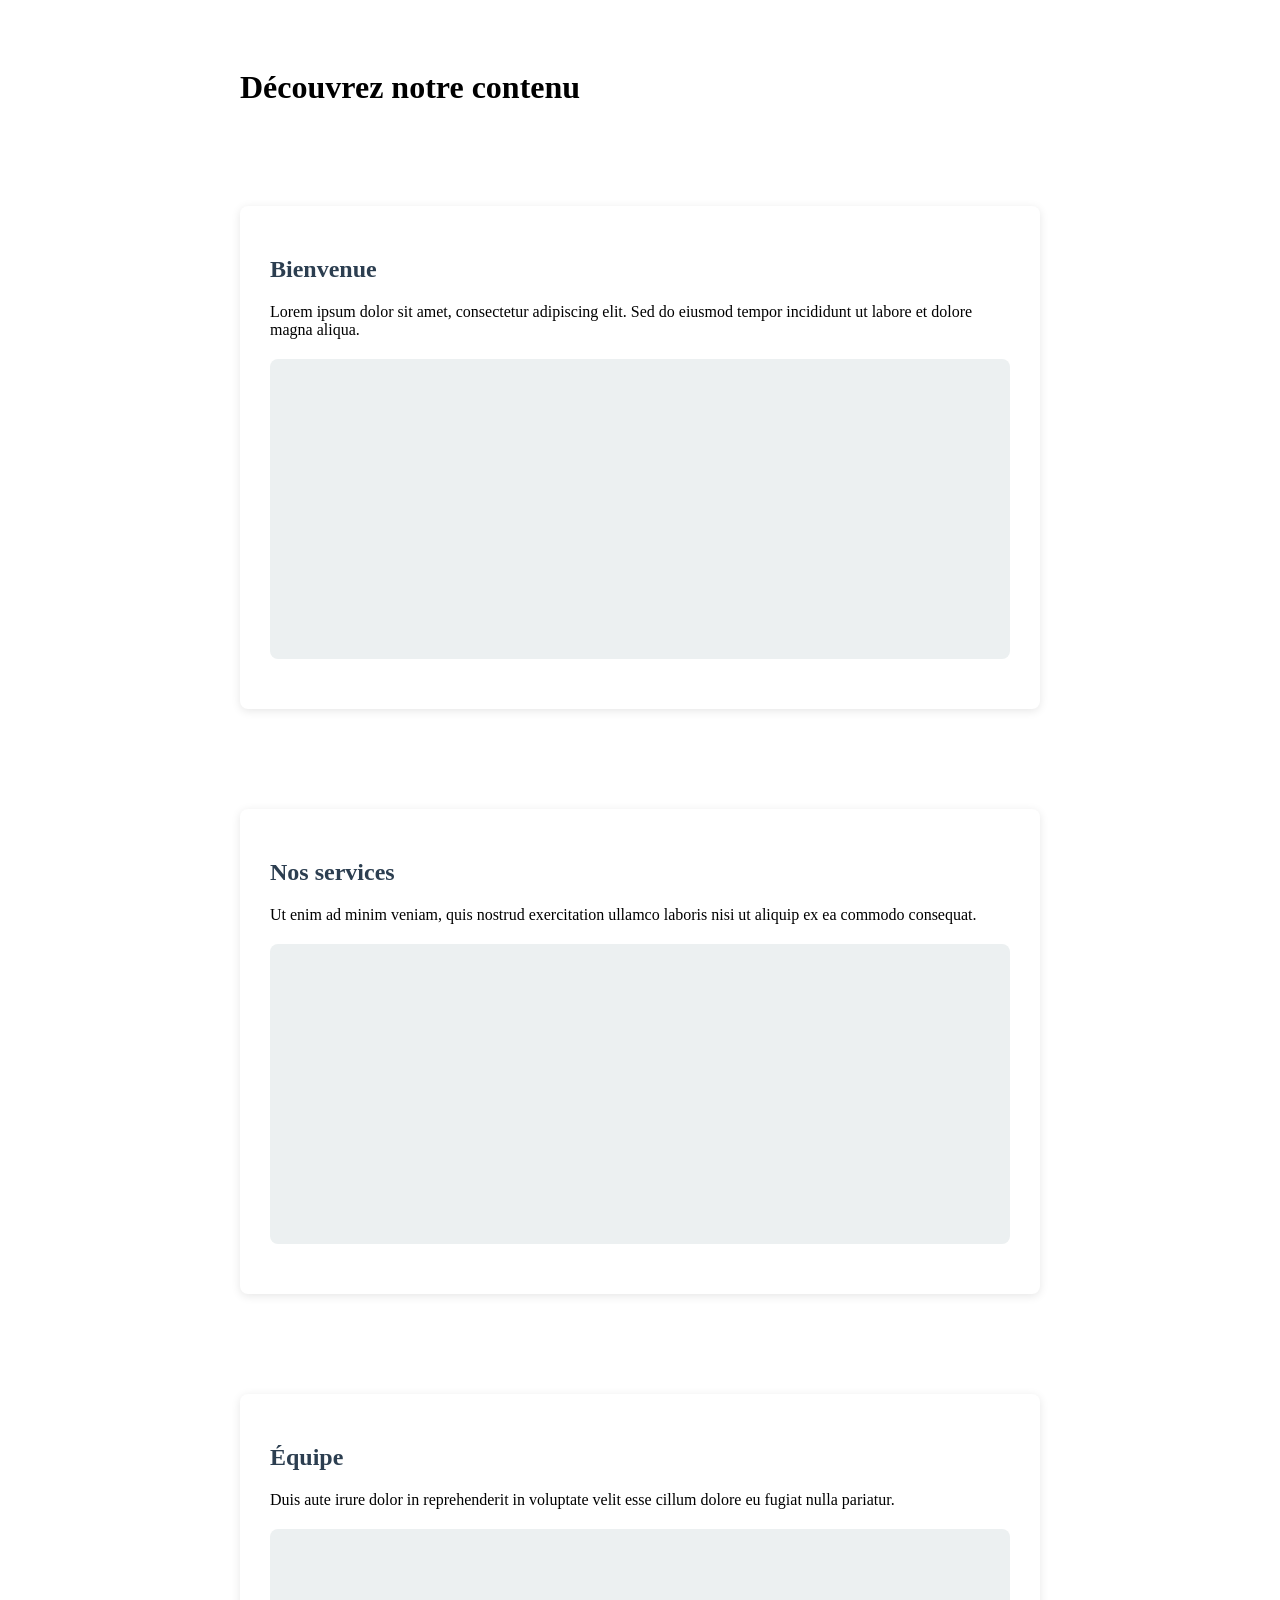
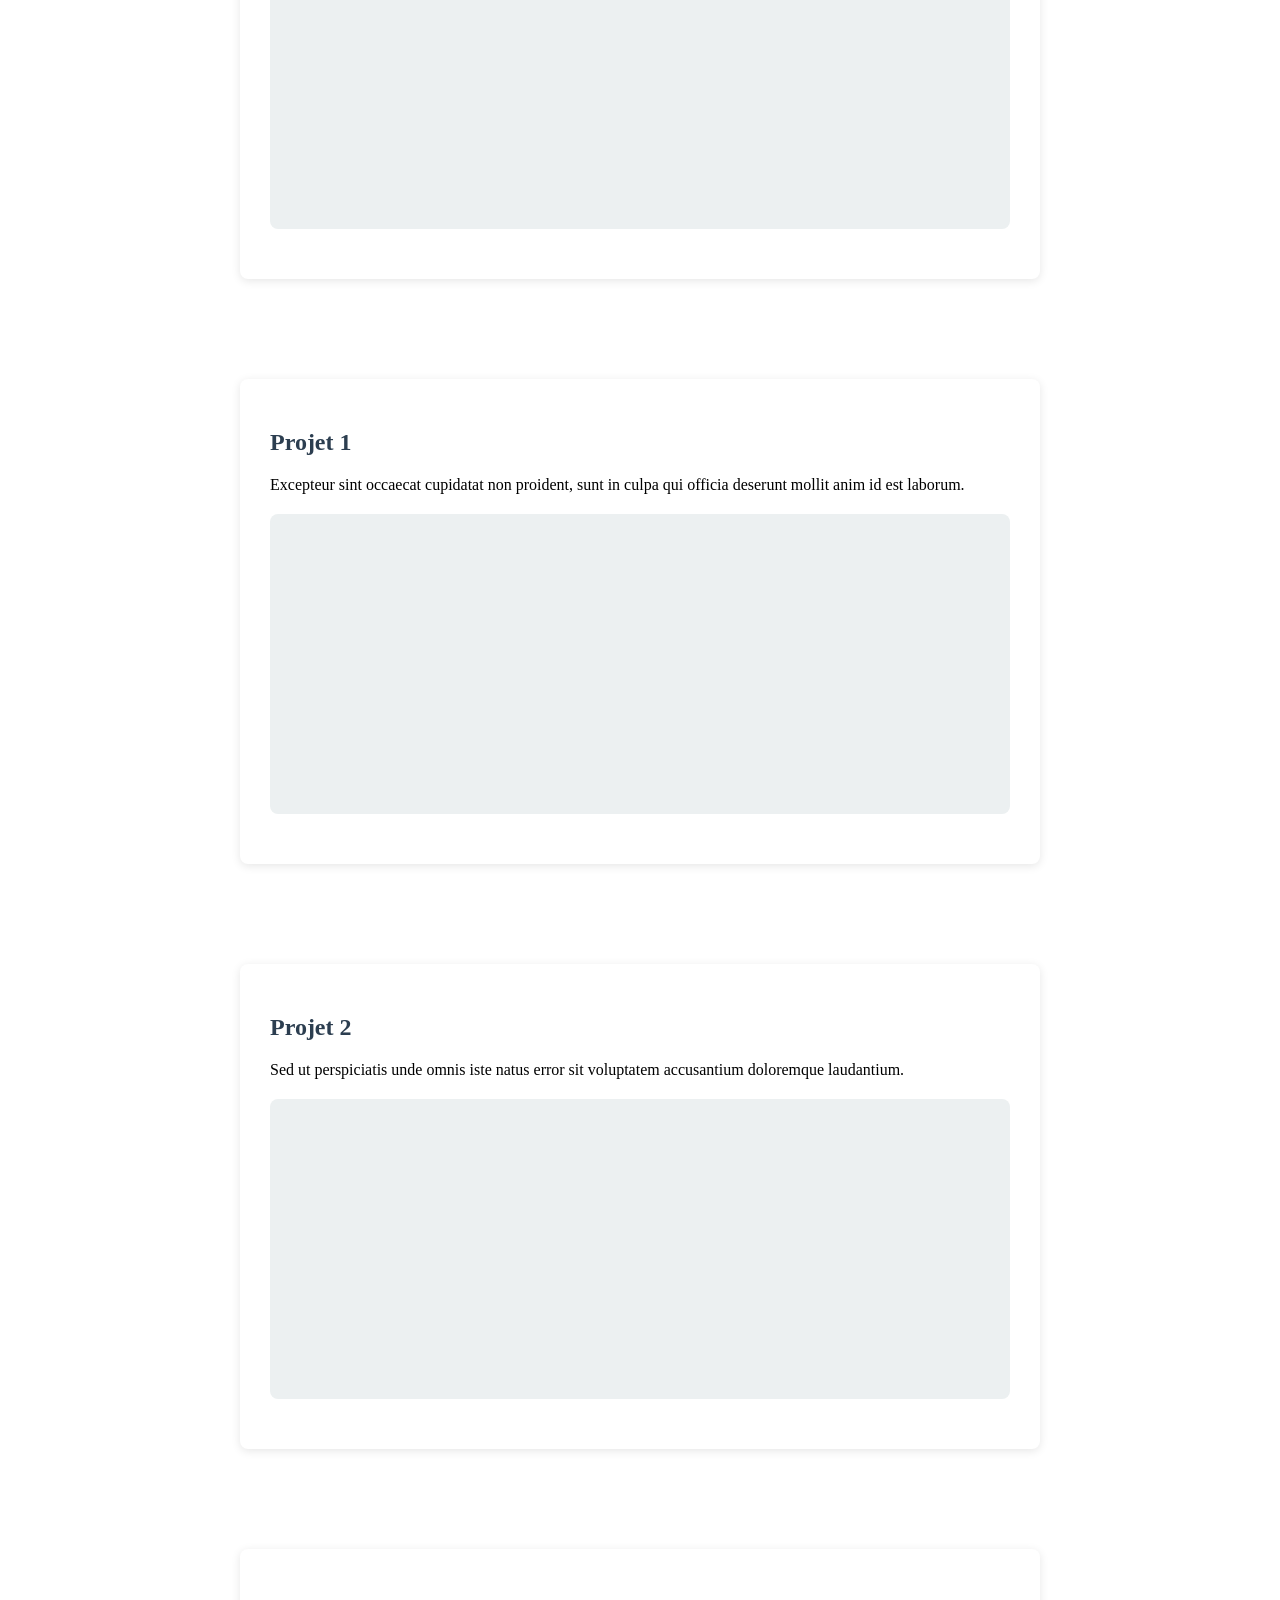
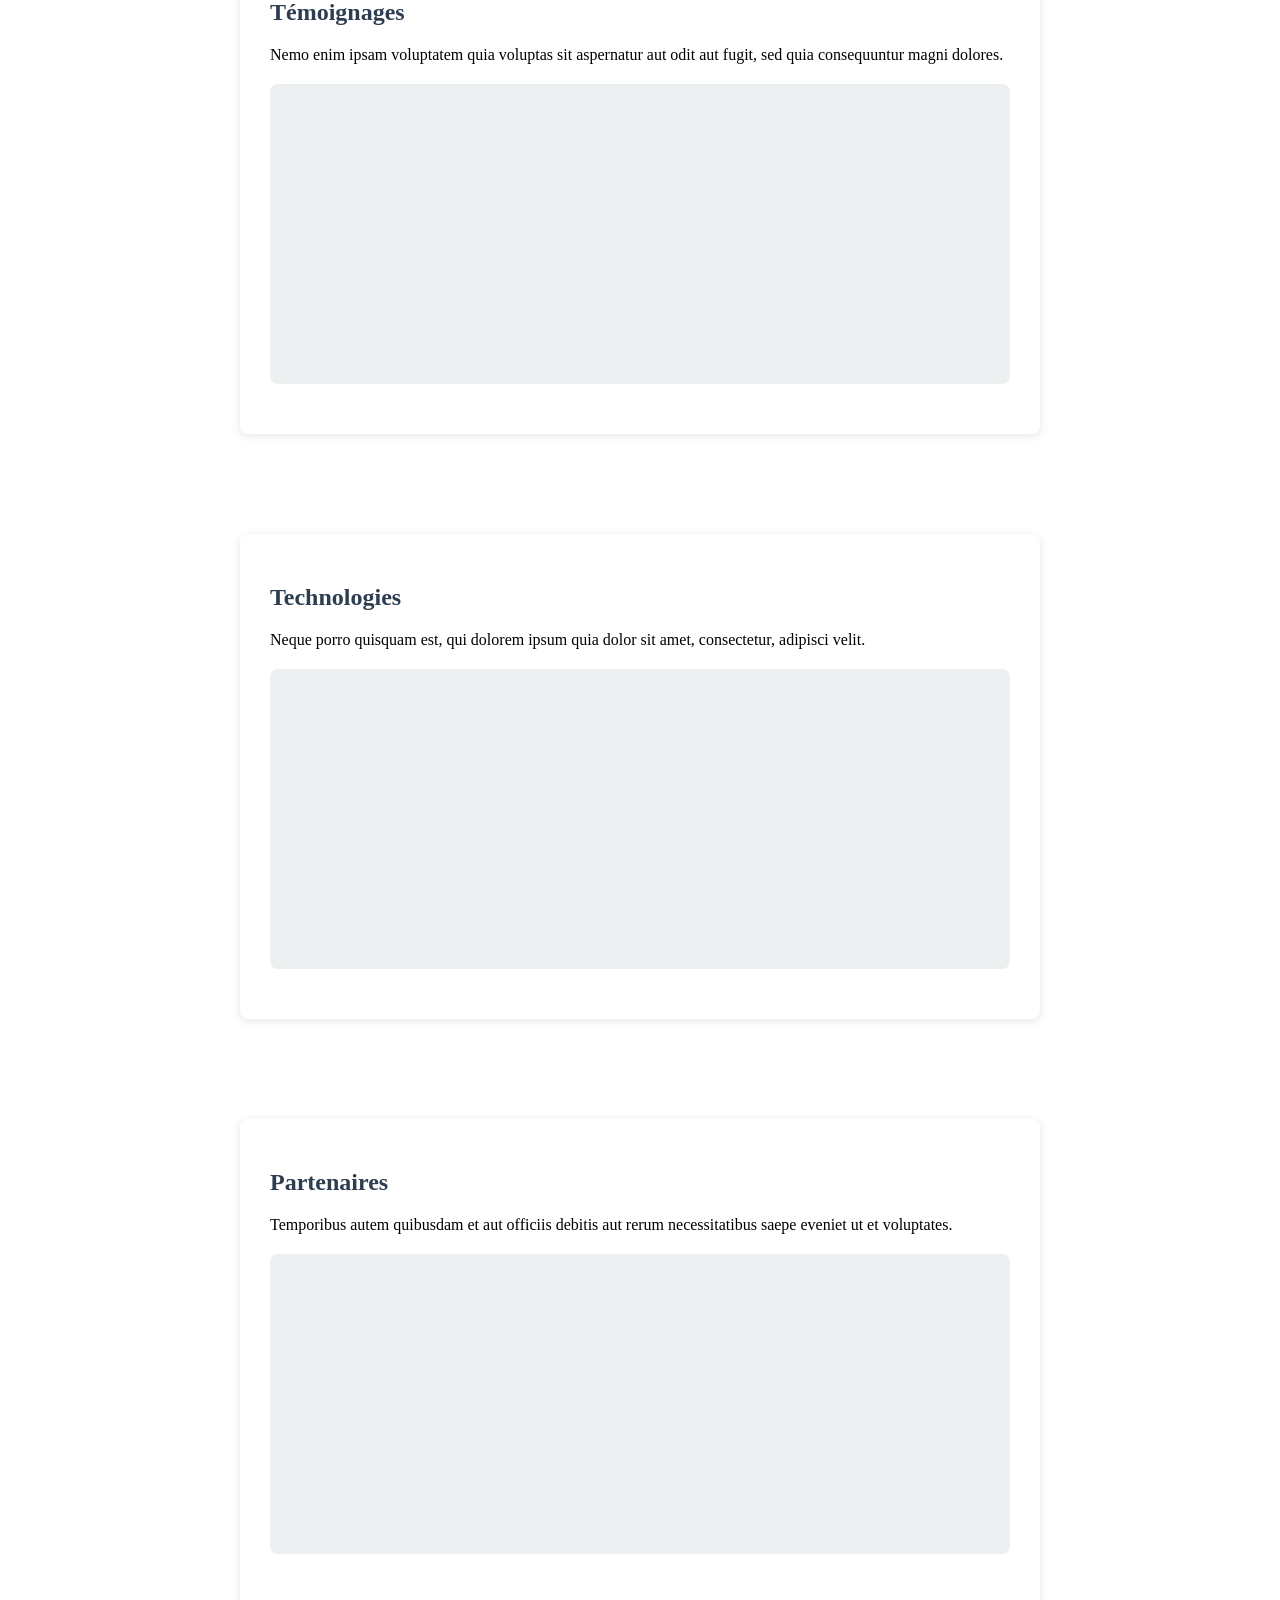
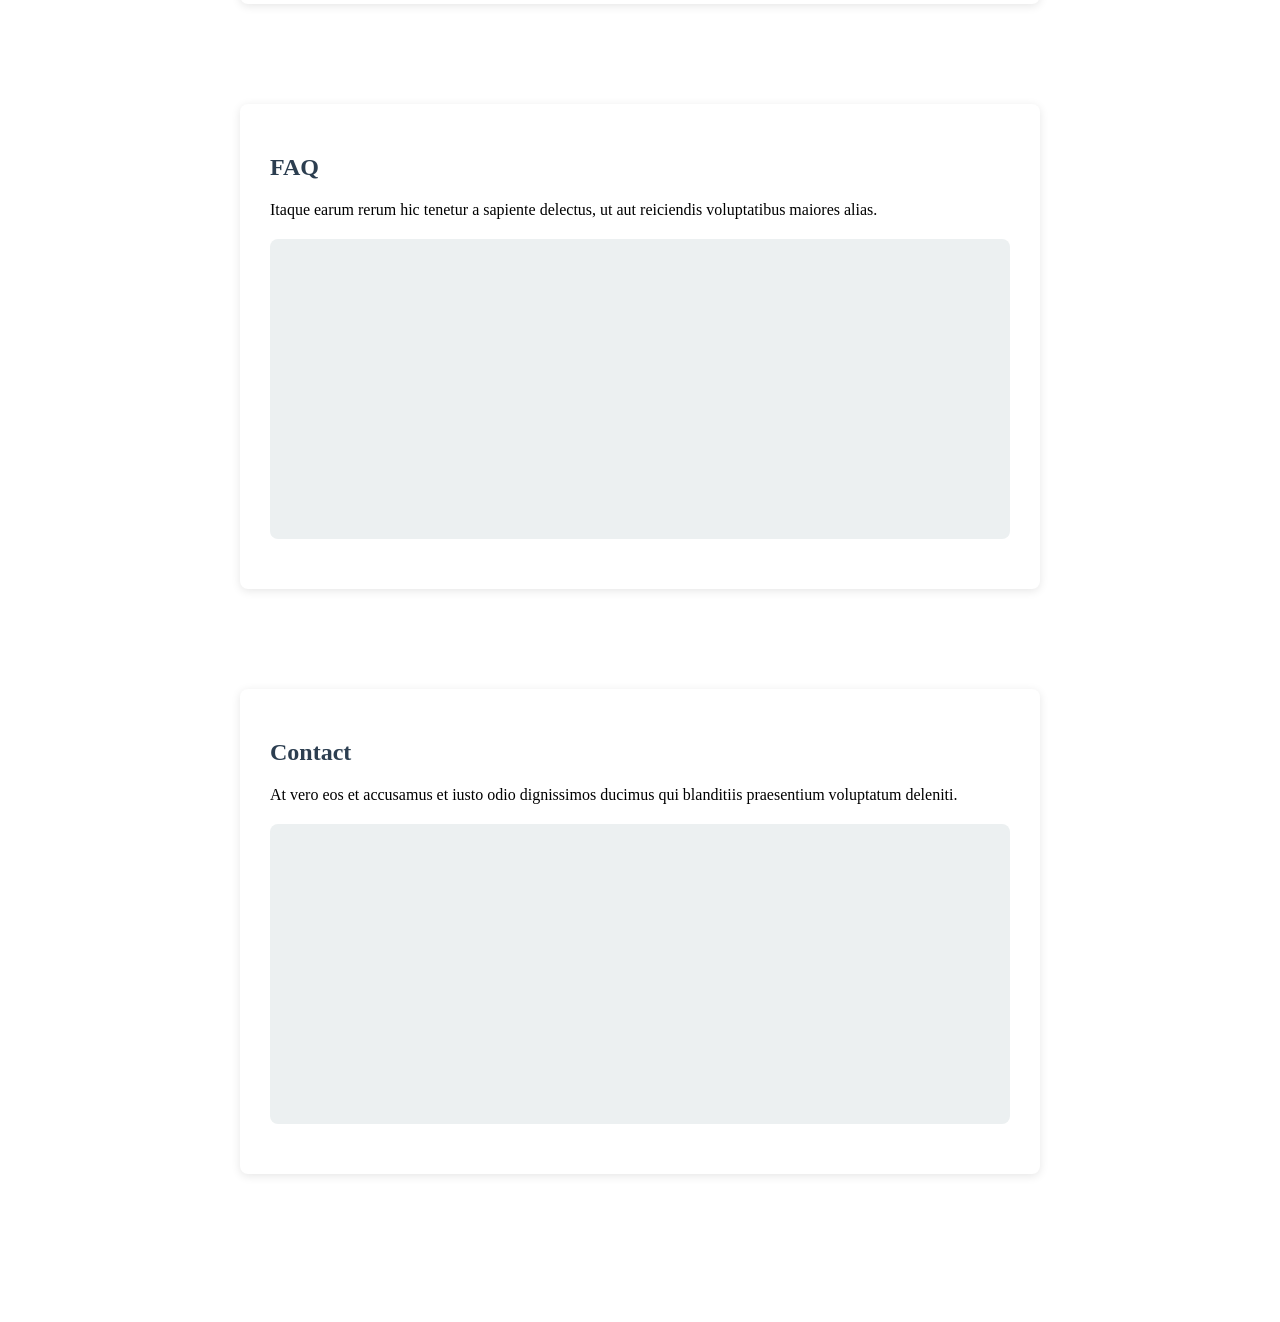
==== tp3/Exercice 13/index.html @ c3903c37 "aaa" ====
<!DOCTYPE html>
<html>
<head>
    <title>Lazyload et Scroll</title>
    <style>
        /* CSS existant */
        .apparition {
            transition: opacity 1s;
            margin: 100px 0;
            padding: 30px;
            background: #fff;
            box-shadow: 0 2px 10px rgba(0,0,0,0.1);
            border-radius: 8px;
        }

        .apparition.invisible {
            opacity: 0;
            transition: opacity 0s;
        }

        .content {
            max-width: 800px;
            margin: 0 auto;
            padding: 40px 20px;
        }

        h2 {
            color: #2c3e50;
            margin-bottom: 20px;
        }

        .placeholder-image {
            width: 100%;
            height: 300px;
            background-color: #ecf0f1;
            border-radius: 8px;
            margin: 20px 0;
        }
    </style>
</head>
<body>
    <div class="content">
        <h1>Découvrez notre contenu</h1>
        
        <!-- Section 1 -->
        <div class="apparition">
            <h2>Bienvenue</h2>
            <p>Lorem ipsum dolor sit amet, consectetur adipiscing elit. Sed do eiusmod tempor incididunt ut labore et dolore magna aliqua.</p>
            <div class="placeholder-image"></div>
        </div>

        <!-- Section 2 -->
        <div class="apparition">
            <h2>Nos services</h2>
            <p>Ut enim ad minim veniam, quis nostrud exercitation ullamco laboris nisi ut aliquip ex ea commodo consequat.</p>
            <div class="placeholder-image"></div>
        </div>

        <!-- Section 3 -->
        <div class="apparition">
            <h2>Équipe</h2>
            <p>Duis aute irure dolor in reprehenderit in voluptate velit esse cillum dolore eu fugiat nulla pariatur.</p>
            <div class="placeholder-image"></div>
        </div>

        <!-- 7 sections supplémentaires -->
        <div class="apparition">
            <h2>Projet 1</h2>
            <p>Excepteur sint occaecat cupidatat non proident, sunt in culpa qui officia deserunt mollit anim id est laborum.</p>
            <div class="placeholder-image"></div>
        </div>

        <div class="apparition">
            <h2>Projet 2</h2>
            <p>Sed ut perspiciatis unde omnis iste natus error sit voluptatem accusantium doloremque laudantium.</p>
            <div class="placeholder-image"></div>
        </div>

        <div class="apparition">
            <h2>Témoignages</h2>
            <p>Nemo enim ipsam voluptatem quia voluptas sit aspernatur aut odit aut fugit, sed quia consequuntur magni dolores.</p>
            <div class="placeholder-image"></div>
        </div>

        <div class="apparition">
            <h2>Technologies</h2>
            <p>Neque porro quisquam est, qui dolorem ipsum quia dolor sit amet, consectetur, adipisci velit.</p>
            <div class="placeholder-image"></div>
        </div>

        <div class="apparition">
            <h2>Partenaires</h2>
            <p>Temporibus autem quibusdam et aut officiis debitis aut rerum necessitatibus saepe eveniet ut et voluptates.</p>
            <div class="placeholder-image"></div>
        </div>

        <div class="apparition">
            <h2>FAQ</h2>
            <p>Itaque earum rerum hic tenetur a sapiente delectus, ut aut reiciendis voluptatibus maiores alias.</p>
            <div class="placeholder-image"></div>
        </div>

        <div class="apparition">
            <h2>Contact</h2>
            <p>At vero eos et accusamus et iusto odio dignissimos ducimus qui blanditiis praesentium voluptatum deleniti.</p>
            <div class="placeholder-image"></div>
        </div>
    </div>

    <script src="https://code.jquery.com/jquery-3.6.0.min.js"></script>
    <script>
        // jQuery reste identique
        $(document).ready(function() {
            $('.apparition').addClass('invisible');
            
            function checkVisibility() {
                var windowHeight = $(window).height();
                var scrollTop = $(window).scrollTop();
                
                $('.invisible').each(function() {
                    var element = $(this);
                    var elementTop = element.offset().top;
                    var elementHeight = element.outerHeight();
                    var triggerPoint = scrollTop + windowHeight - elementHeight / 2;
                    
                    if (elementTop <= triggerPoint) {
                        element.removeClass('invisible');
                    }
                });
            }
            
            $(window).scroll(checkVisibility);
            checkVisibility();
        });
    </script>
</body>
</html>
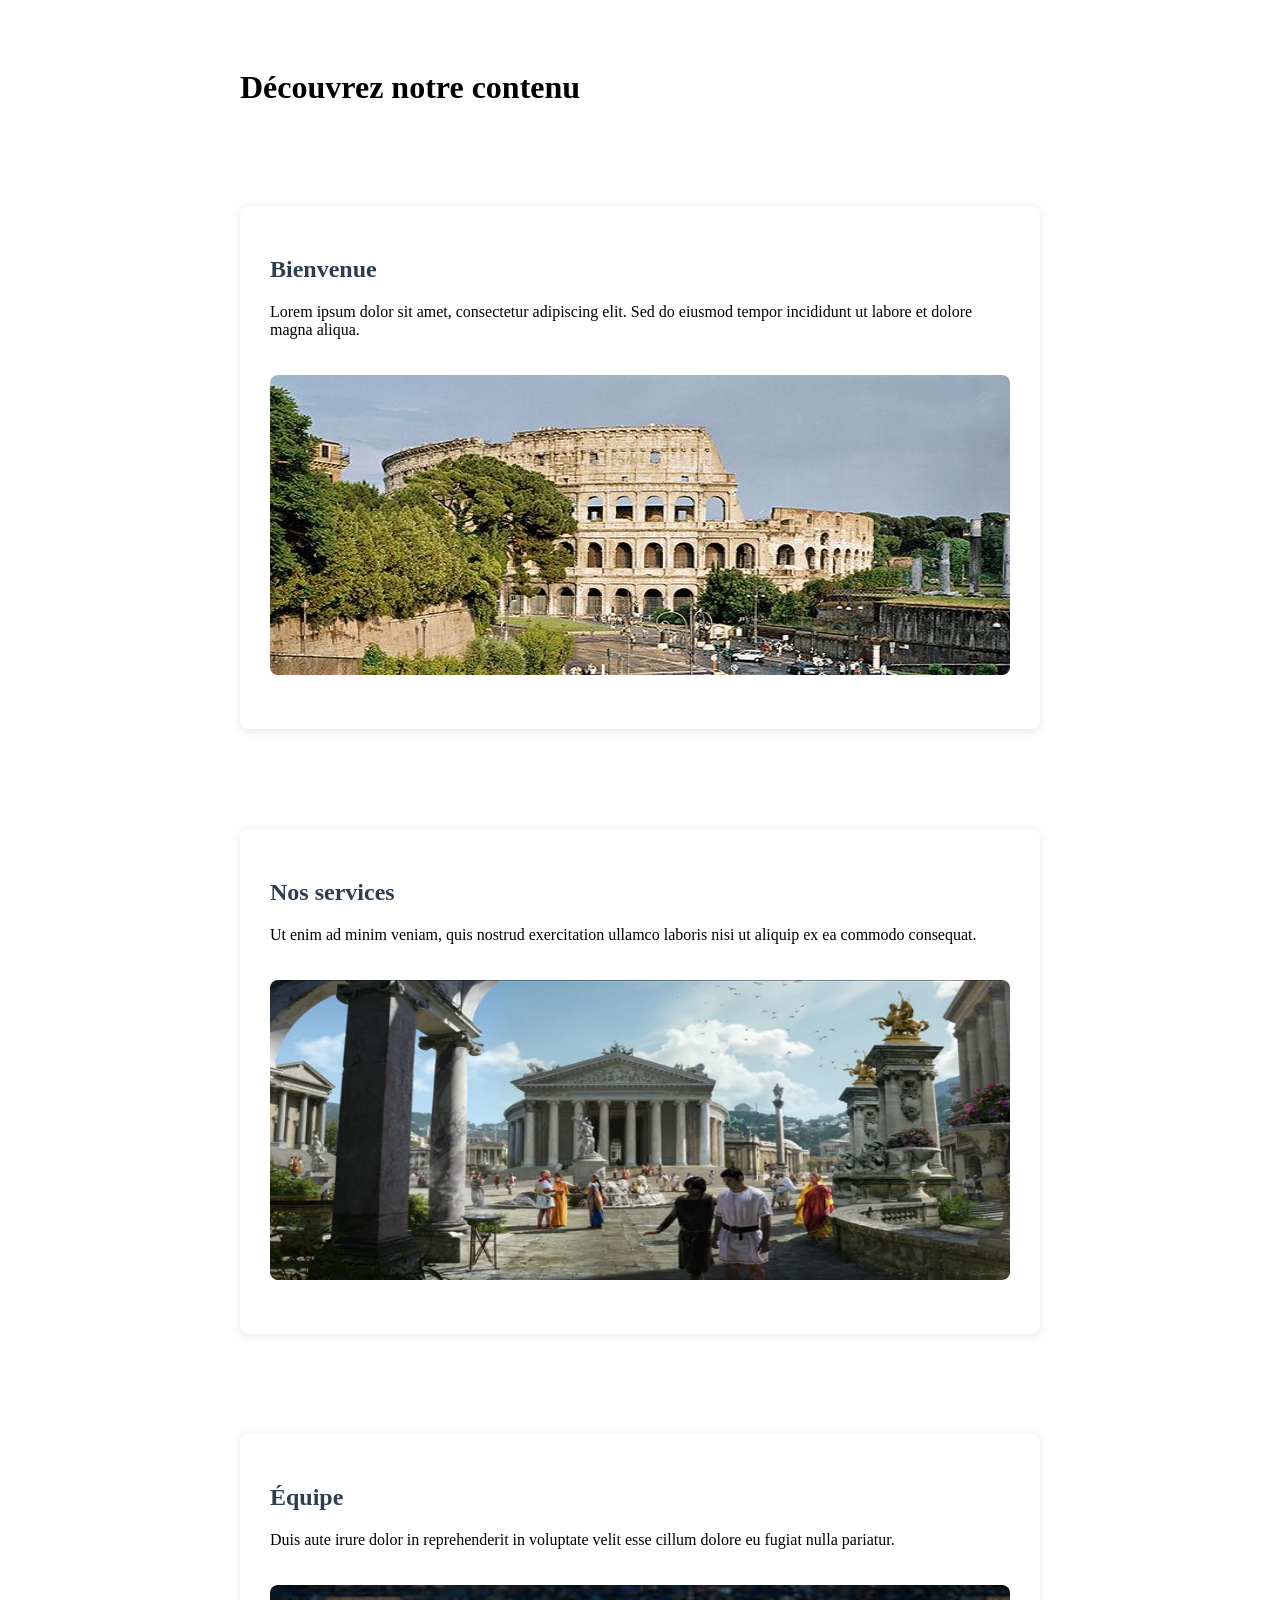
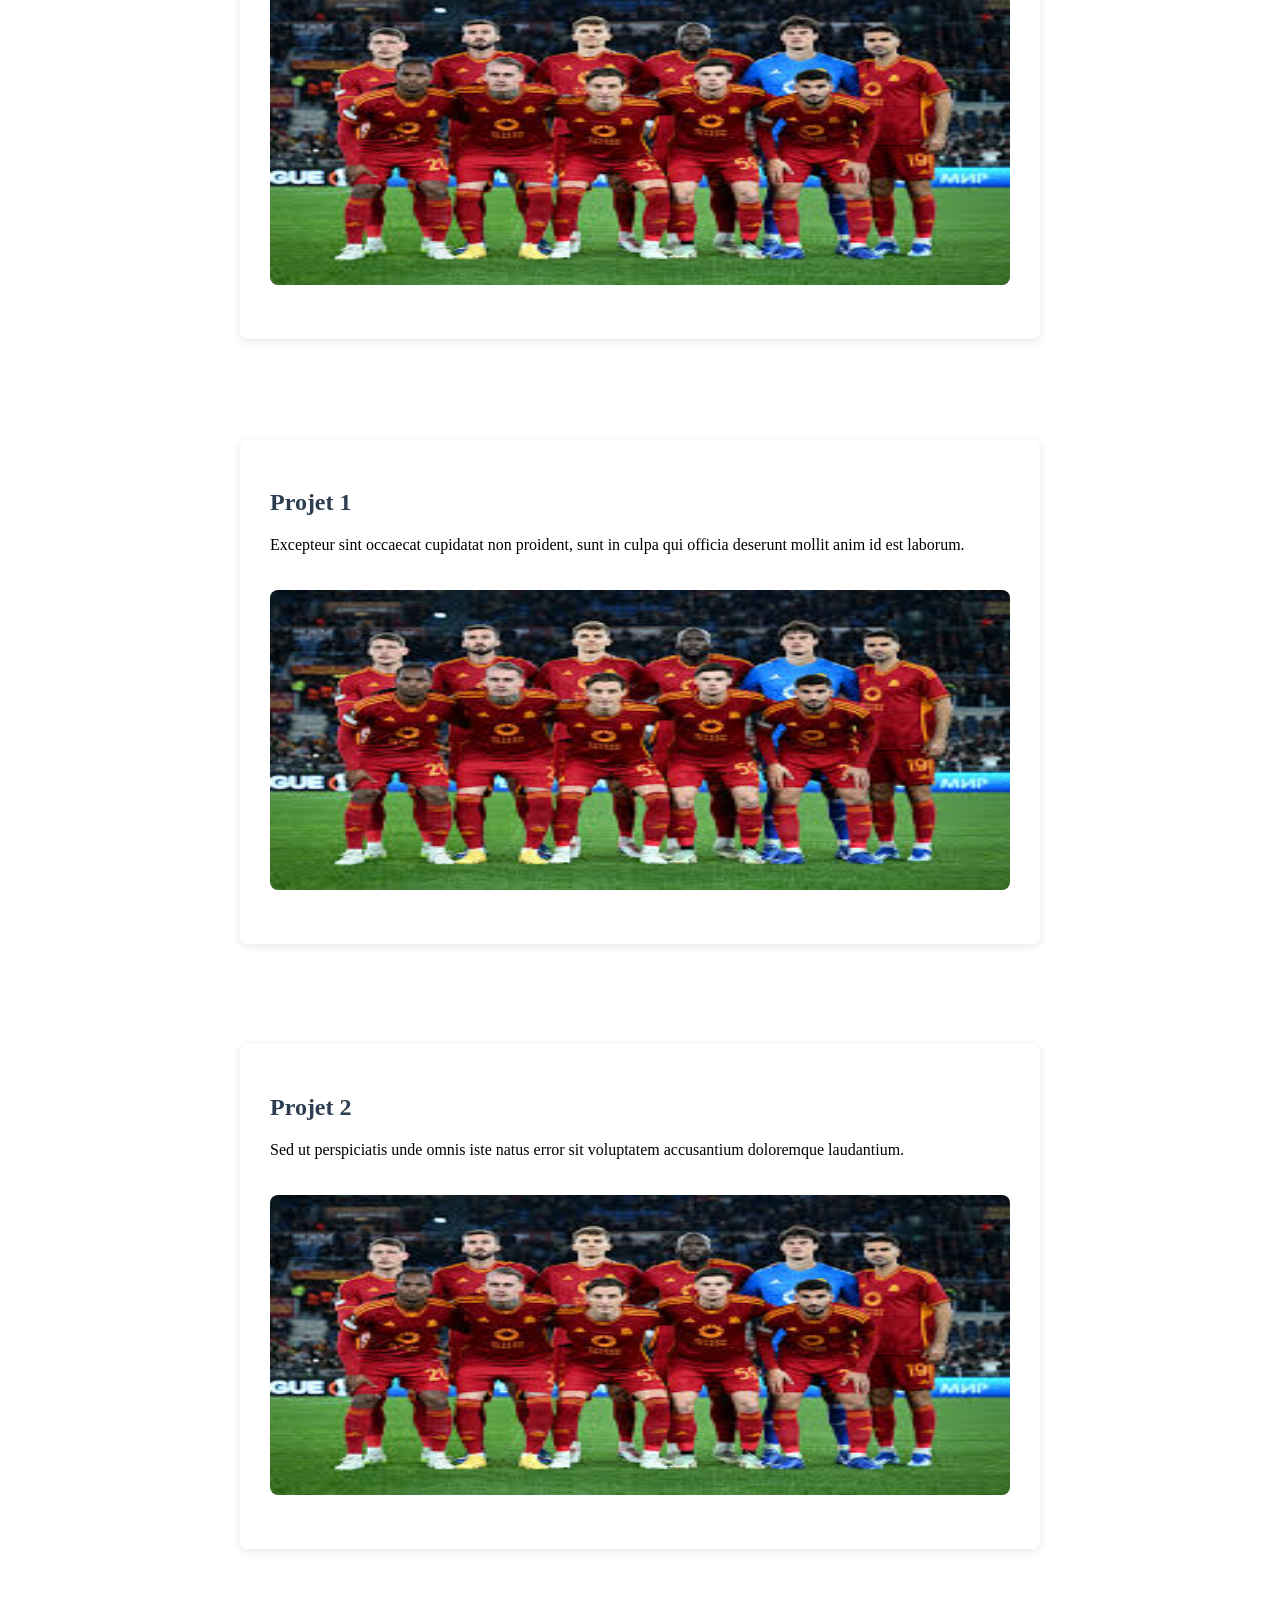
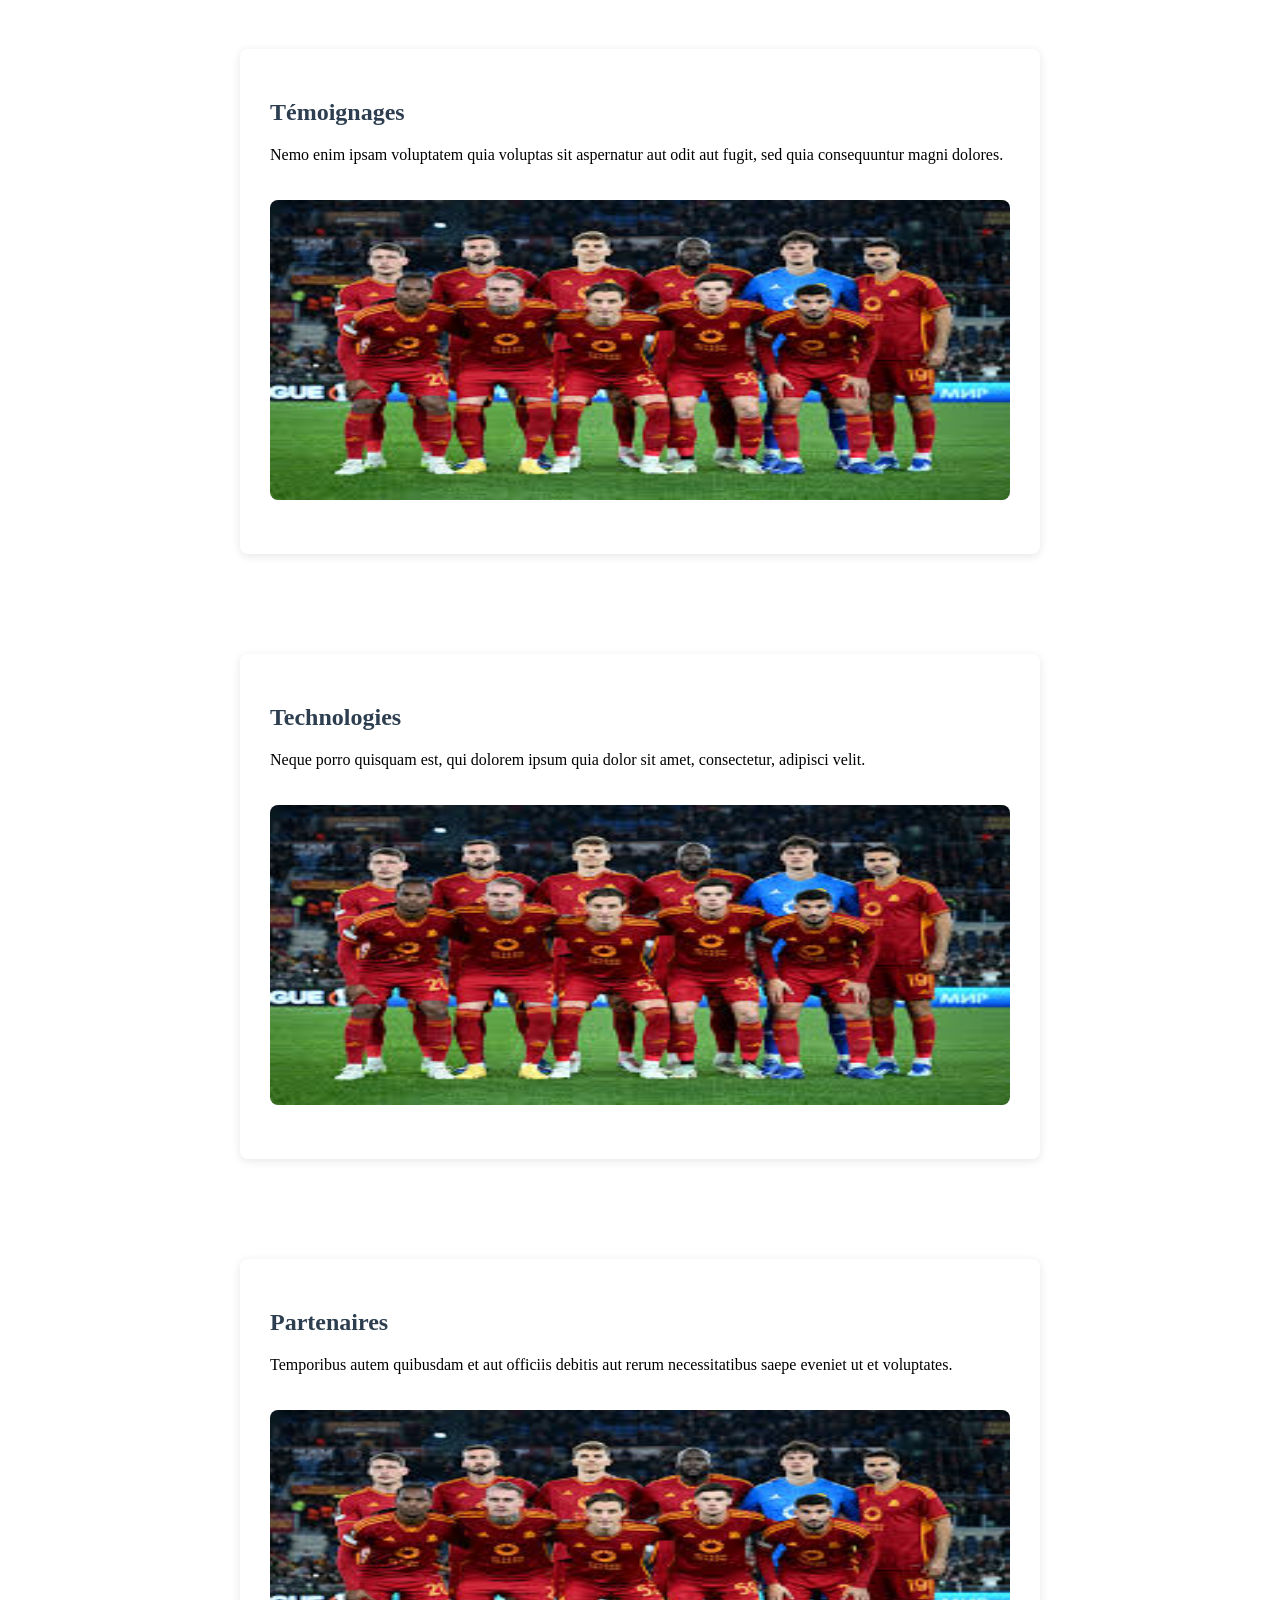
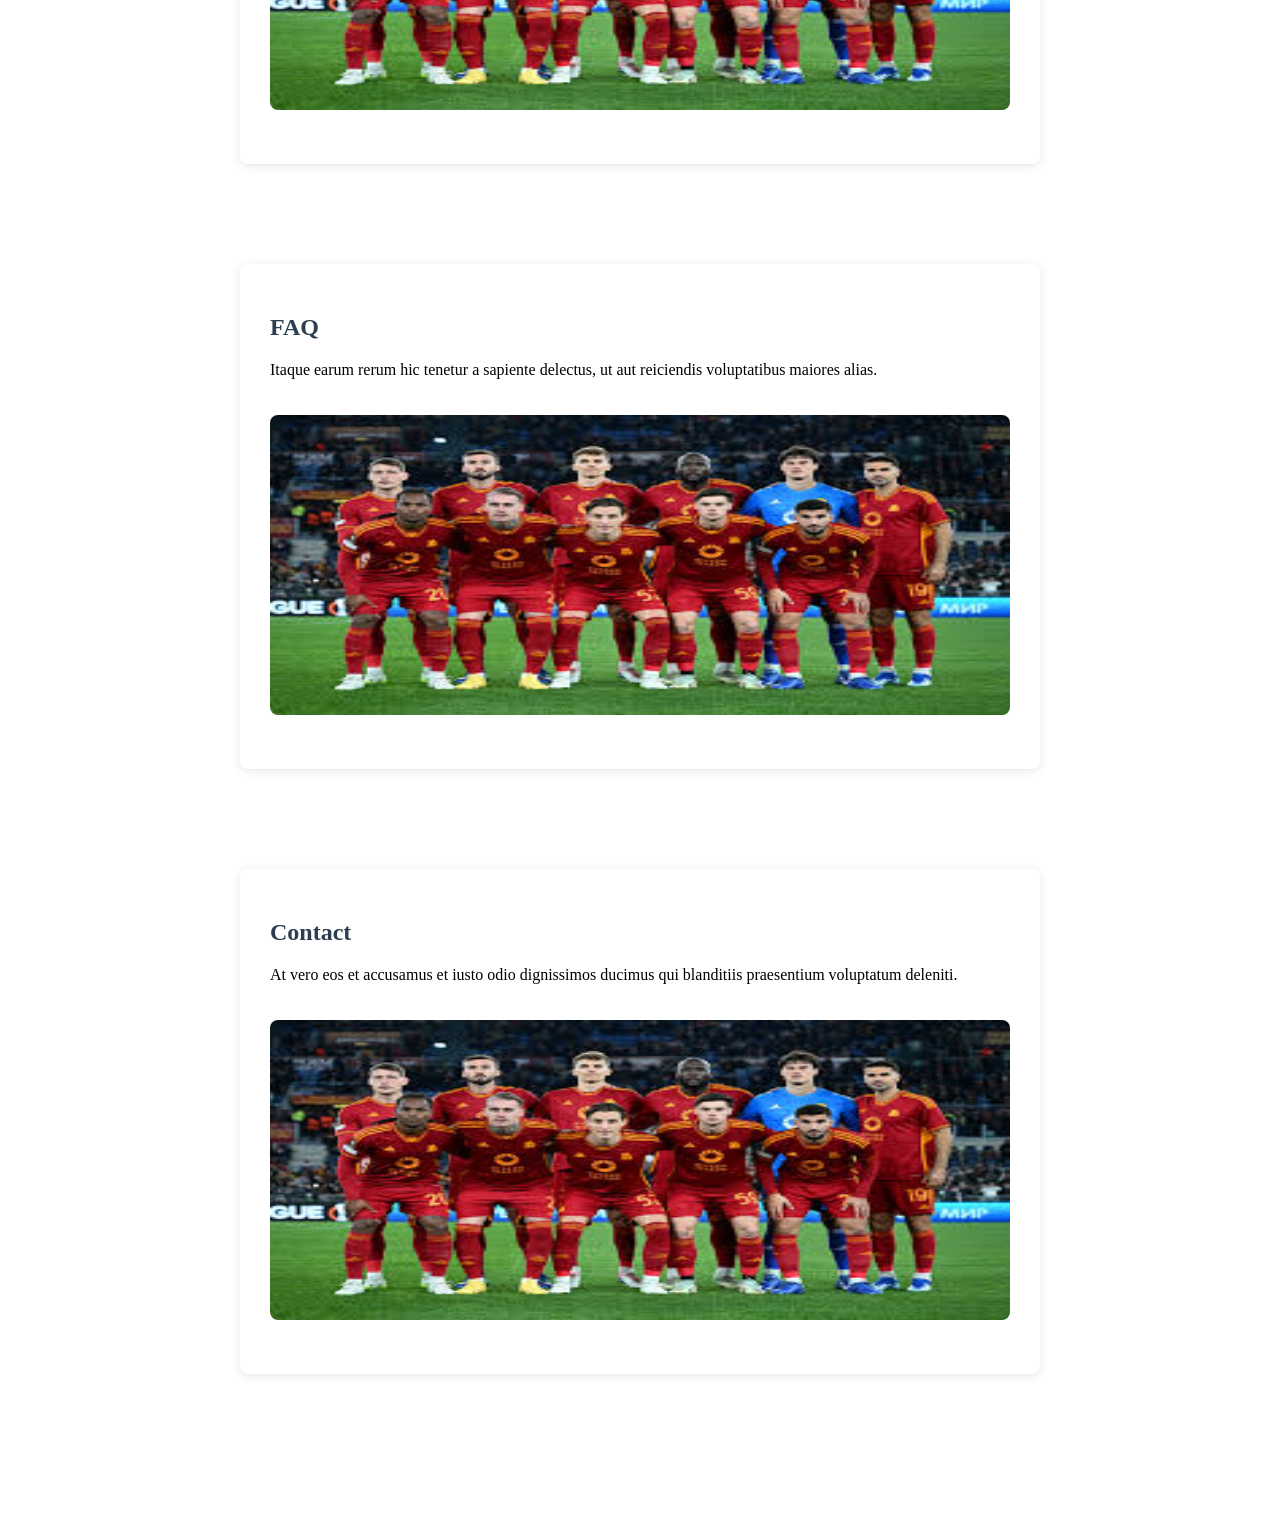
==== commit ca03b0f6: "b" ====
--- a/tp3/Exercice 13/index.html
+++ b/tp3/Exercice 13/index.html
@@ -2,8 +2,9 @@
 <html>
 <head>
     <title>Lazyload et Scroll</title>
+    <meta charset="UTF-8">
+    <meta name="viewport" content="width=device-width, initial-scale=1.0">
     <style>
-        /* CSS existant */
         .apparition {
             transition: opacity 1s;
             margin: 100px 0;
@@ -46,64 +47,64 @@
         <div class="apparition">
             <h2>Bienvenue</h2>
             <p>Lorem ipsum dolor sit amet, consectetur adipiscing elit. Sed do eiusmod tempor incididunt ut labore et dolore magna aliqua.</p>
-            <div class="placeholder-image"></div>
+            <img src="1.png" alt="yeah" class="placeholder-image">
         </div>
 
         <!-- Section 2 -->
         <div class="apparition">
             <h2>Nos services</h2>
             <p>Ut enim ad minim veniam, quis nostrud exercitation ullamco laboris nisi ut aliquip ex ea commodo consequat.</p>
-            <div class="placeholder-image"></div>
+            <img src="2.png" alt="yeah" class="placeholder-image">
         </div>
 
         <!-- Section 3 -->
         <div class="apparition">
             <h2>Équipe</h2>
             <p>Duis aute irure dolor in reprehenderit in voluptate velit esse cillum dolore eu fugiat nulla pariatur.</p>
-            <div class="placeholder-image"></div>
+            <img src="3.png" alt="yeah" class="placeholder-image">
         </div>
 
         <!-- 7 sections supplémentaires -->
         <div class="apparition">
             <h2>Projet 1</h2>
             <p>Excepteur sint occaecat cupidatat non proident, sunt in culpa qui officia deserunt mollit anim id est laborum.</p>
-            <div class="placeholder-image"></div>
+            <img src="3.png" alt="yeah" class="placeholder-image">
         </div>
 
         <div class="apparition">
             <h2>Projet 2</h2>
             <p>Sed ut perspiciatis unde omnis iste natus error sit voluptatem accusantium doloremque laudantium.</p>
-            <div class="placeholder-image"></div>
+            <img src="3.png" alt="yeah" class="placeholder-image">
         </div>
 
         <div class="apparition">
             <h2>Témoignages</h2>
             <p>Nemo enim ipsam voluptatem quia voluptas sit aspernatur aut odit aut fugit, sed quia consequuntur magni dolores.</p>
-            <div class="placeholder-image"></div>
+            <img src="3.png" alt="yeah" class="placeholder-image">
         </div>
 
         <div class="apparition">
             <h2>Technologies</h2>
             <p>Neque porro quisquam est, qui dolorem ipsum quia dolor sit amet, consectetur, adipisci velit.</p>
-            <div class="placeholder-image"></div>
+            <img src="3.png" alt="yeah" class="placeholder-image">
         </div>
 
         <div class="apparition">
             <h2>Partenaires</h2>
             <p>Temporibus autem quibusdam et aut officiis debitis aut rerum necessitatibus saepe eveniet ut et voluptates.</p>
-            <div class="placeholder-image"></div>
+            <img src="3.png" alt="yeah" class="placeholder-image">
         </div>
 
         <div class="apparition">
             <h2>FAQ</h2>
             <p>Itaque earum rerum hic tenetur a sapiente delectus, ut aut reiciendis voluptatibus maiores alias.</p>
-            <div class="placeholder-image"></div>
+            <img src="3.png" alt="yeah" class="placeholder-image">
         </div>
 
         <div class="apparition">
             <h2>Contact</h2>
             <p>At vero eos et accusamus et iusto odio dignissimos ducimus qui blanditiis praesentium voluptatum deleniti.</p>
-            <div class="placeholder-image"></div>
+            <img src="3.png" alt="yeah" class="placeholder-image">
         </div>
     </div>
 
